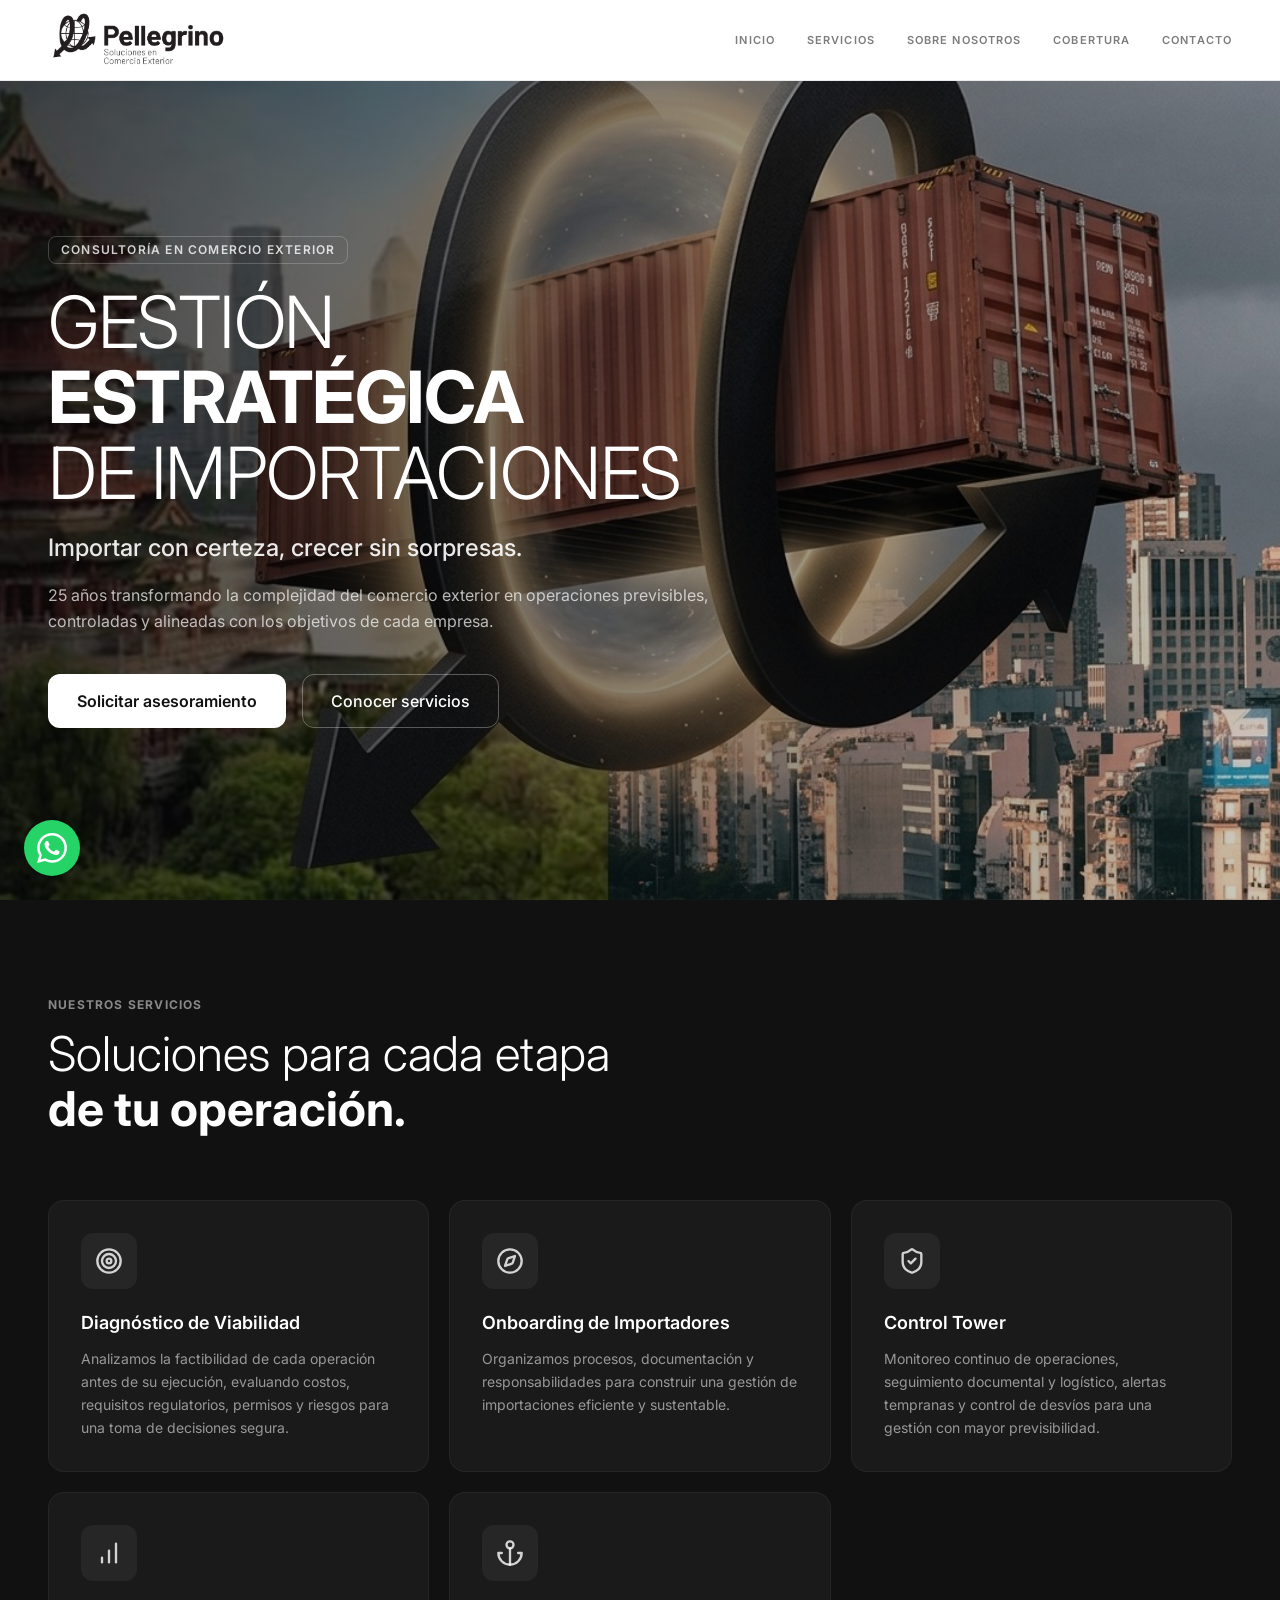
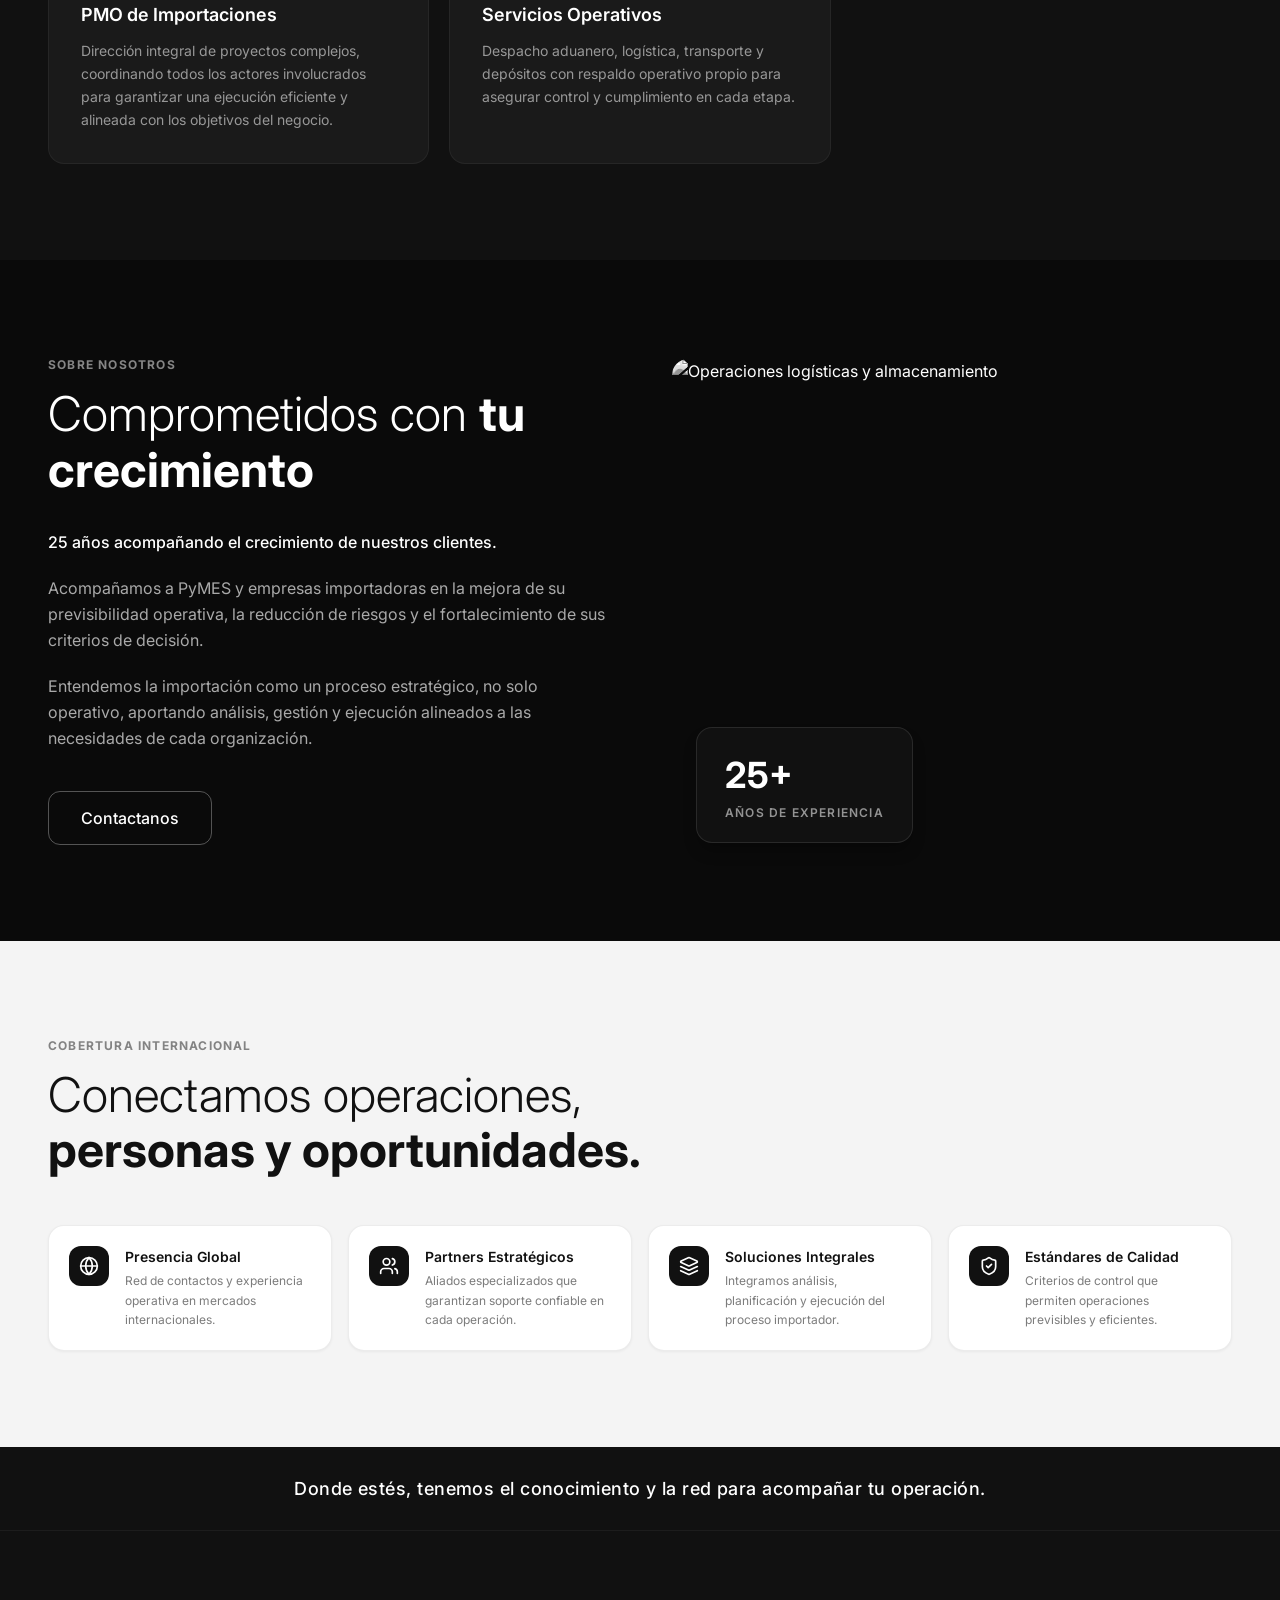
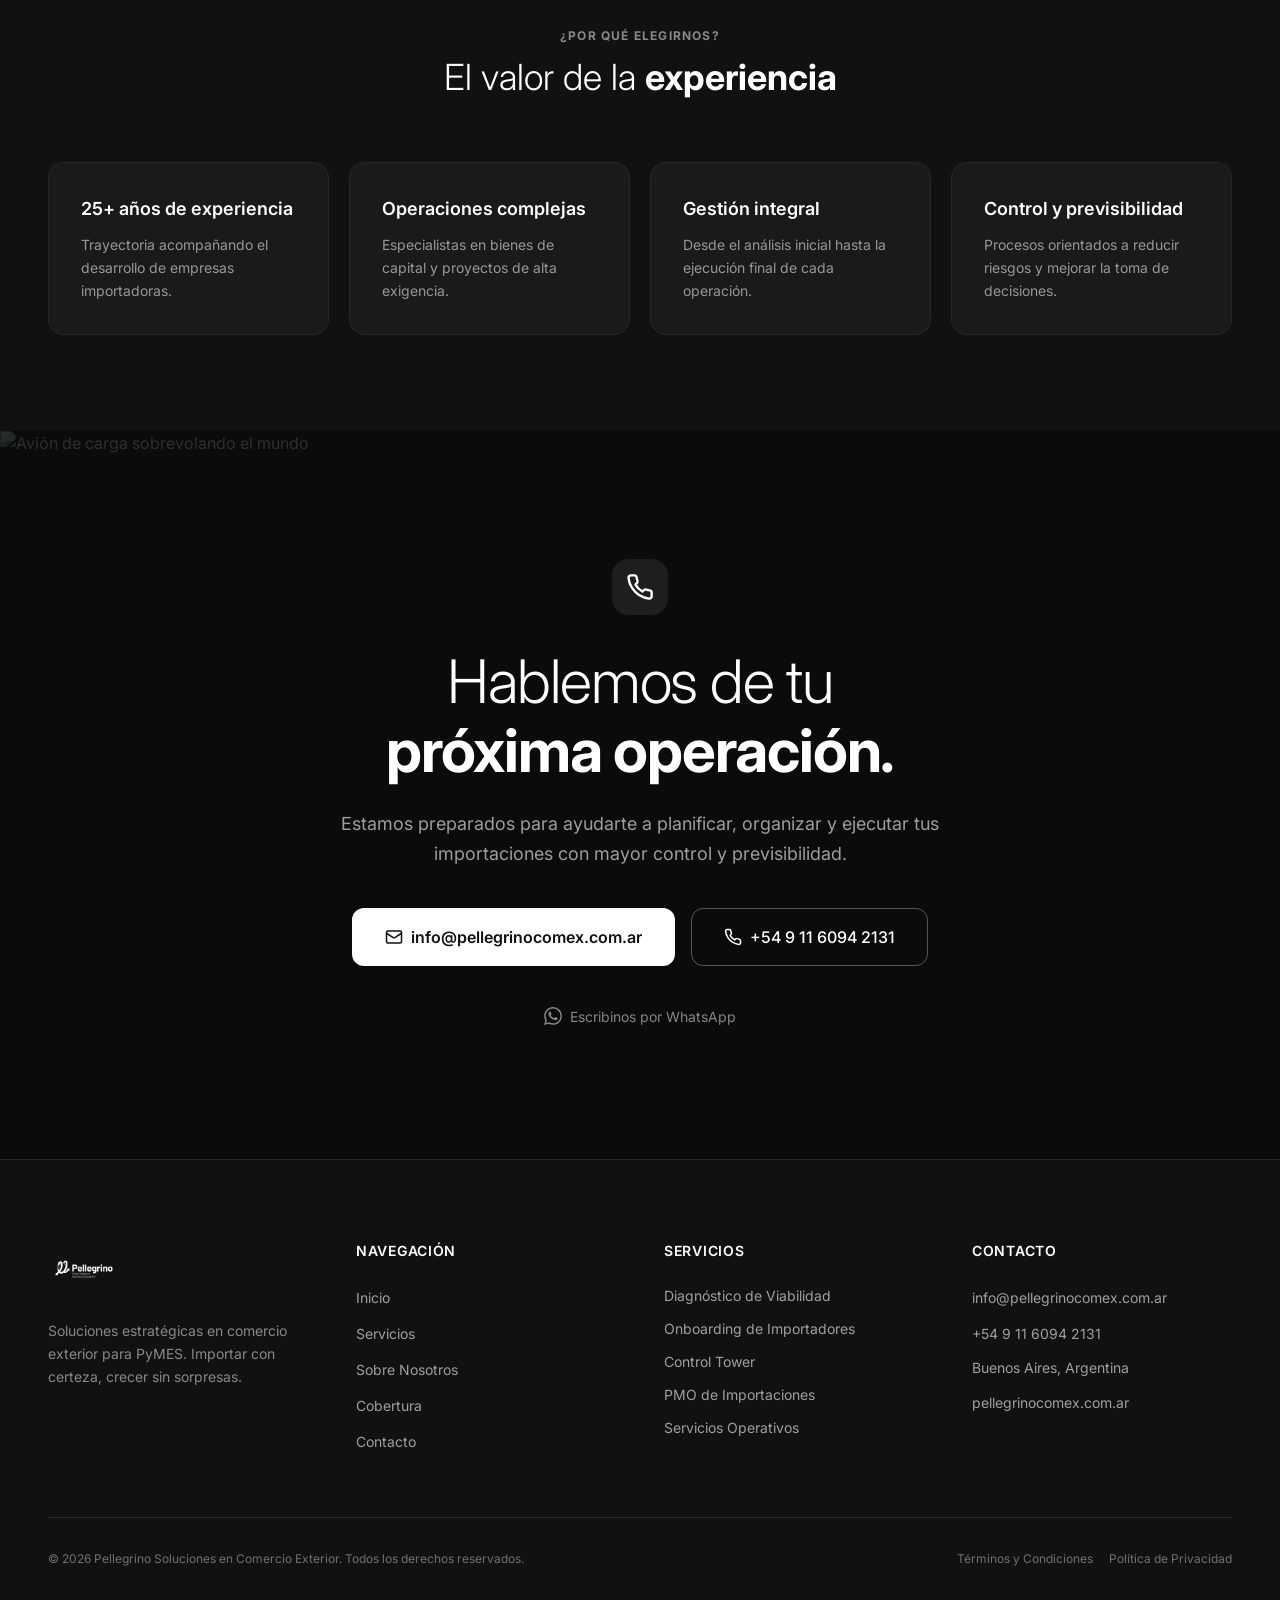
==== pellegrino-html/index.html @ 89aa3099 "Add files via upload" ====
<!DOCTYPE html>
<html lang="es">
  <head>
    <meta charset="UTF-8" />
    <meta name="viewport" content="width=device-width, initial-scale=1.0" />
    <title>Pellegrino — Soluciones en Comercio Exterior</title>
    <meta name="description" content="25 años acompañando a PyMES en la gestión estratégica de importaciones. Importar con certeza, crecer sin sorpresas." />
    <meta name="robots" content="index, follow" />
    <meta property="og:title" content="Pellegrino — Soluciones en Comercio Exterior" />
    <meta property="og:description" content="25 años acompañando a PyMES en la gestión estratégica de importaciones." />
    <meta property="og:type" content="website" />
    <meta property="og:image" content="assets/opengraph.jpg" />
    <meta name="twitter:card" content="summary_large_image" />
    <meta name="twitter:title" content="Pellegrino — Soluciones en Comercio Exterior" />
    <meta name="twitter:description" content="25 años acompañando a PyMES en la gestión estratégica de importaciones." />
    <meta name="twitter:image" content="assets/opengraph.jpg" />
    <link rel="icon" type="image/svg+xml" href="assets/favicon.svg" />
    <link rel="preconnect" href="https://fonts.googleapis.com" />
    <link rel="preconnect" href="https://fonts.gstatic.com" crossorigin />
    <link href="https://fonts.googleapis.com/css2?family=Inter:wght@300;400;500;600;700;800&display=swap" rel="stylesheet" />
    <link rel="stylesheet" href="style.css" />
    <noscript>
      <style>
        .fade-in {
          opacity: 1 !important;
          transform: none !important;
        }
      </style>
    </noscript>
  </head>
  <body>
    <!-- ===================== NAVBAR ===================== -->
    <header class="navbar" id="navbar">
      <div class="container navbar__inner">
        <a href="#hero" class="navbar__logo" aria-label="Pellegrino — Inicio">
          <img src="assets/logo-color.png" alt="Pellegrino — Soluciones en Comercio Exterior" class="logo logo--color" />
        </a>

        <nav class="navbar__nav">
          <a href="#hero" class="navbar__link">Inicio</a>
          <a href="#servicios" class="navbar__link">Servicios</a>
          <a href="#nosotros" class="navbar__link">Sobre Nosotros</a>
          <a href="#cobertura" class="navbar__link">Cobertura</a>
          <a href="#contacto" class="navbar__link">Contacto</a>
        </nav>

        <button class="navbar__burger" id="burger" aria-label="Abrir menú" aria-expanded="false" aria-controls="mobileMenu">
          <svg class="icon-menu" width="22" height="22" viewBox="0 0 24 24" fill="none" stroke="currentColor" stroke-width="2" stroke-linecap="round" stroke-linejoin="round"><line x1="4" x2="20" y1="12" y2="12"/><line x1="4" x2="20" y1="6" y2="6"/><line x1="4" x2="20" y1="18" y2="18"/></svg>
          <svg class="icon-close" width="22" height="22" viewBox="0 0 24 24" fill="none" stroke="currentColor" stroke-width="2" stroke-linecap="round" stroke-linejoin="round"><path d="M18 6 6 18"/><path d="m6 6 12 12"/></svg>
        </button>
      </div>

      <div class="navbar__mobile" id="mobileMenu">
        <nav class="navbar__mobile-nav">
          <a href="#hero" class="navbar__mobile-link">Inicio</a>
          <a href="#servicios" class="navbar__mobile-link">Servicios</a>
          <a href="#nosotros" class="navbar__mobile-link">Sobre Nosotros</a>
          <a href="#cobertura" class="navbar__mobile-link">Cobertura</a>
          <a href="#contacto" class="navbar__mobile-link">Contacto</a>
        </nav>
      </div>
    </header>

    <!-- ===================== HERO ===================== -->
    <section id="hero" class="hero">
      <div class="hero__bg">
        <img src="assets/hero-bg.jpeg" alt="Comercio exterior — contenedores entre China y Argentina" class="hero__img" loading="eager" />
        <div class="hero__overlay-grad"></div>
        <div class="hero__overlay-dark"></div>
      </div>

      <div class="container hero__content">
        <div class="hero__inner">
          <div class="fade-in badge" data-delay="100">CONSULTORÍA EN COMERCIO EXTERIOR</div>

          <h1 class="fade-in hero__title" data-delay="200">
            GESTIÓN <span class="bold">ESTRATÉGICA</span><br />
            DE IMPORTACIONES
          </h1>

          <p class="fade-in hero__subtitle" data-delay="300">Importar con certeza, crecer sin sorpresas.</p>

          <p class="fade-in hero__desc" data-delay="400">
            25 años transformando la complejidad del comercio exterior en operaciones previsibles, controladas y alineadas con los objetivos de cada empresa.
          </p>

          <div class="fade-in hero__actions" data-delay="500">
            <a href="#contacto" class="btn btn--white">Solicitar asesoramiento</a>
            <a href="#servicios" class="btn btn--outline-light">Conocer servicios</a>
          </div>
        </div>
      </div>
    </section>

    <!-- ===================== SERVICIOS ===================== -->
    <section id="servicios" class="section section--dark">
      <div class="container">
        <div class="section__head">
          <div class="fade-in">
            <p class="eyebrow">Nuestros servicios</p>
            <h3 class="section__title">
              Soluciones para cada etapa <br />
              <span class="bold">de tu operación.</span>
            </h3>
          </div>
        </div>

        <div class="grid grid--services">
          <div class="fade-in card card--service" data-delay="0">
            <div class="card__icon">
              <svg width="28" height="28" viewBox="0 0 24 24" fill="none" stroke="currentColor" stroke-width="2" stroke-linecap="round" stroke-linejoin="round"><circle cx="12" cy="12" r="10"/><circle cx="12" cy="12" r="6"/><circle cx="12" cy="12" r="2"/></svg>
            </div>
            <h4 class="card__title">Diagnóstico de Viabilidad</h4>
            <p class="card__desc">Analizamos la factibilidad de cada operación antes de su ejecución, evaluando costos, requisitos regulatorios, permisos y riesgos para una toma de decisiones segura.</p>
          </div>

          <div class="fade-in card card--service" data-delay="80">
            <div class="card__icon">
              <svg width="28" height="28" viewBox="0 0 24 24" fill="none" stroke="currentColor" stroke-width="2" stroke-linecap="round" stroke-linejoin="round"><path d="m16.24 7.76-1.804 5.411a2 2 0 0 1-1.265 1.265L7.76 16.24l1.804-5.411a2 2 0 0 1 1.265-1.265z"/><circle cx="12" cy="12" r="10"/></svg>
            </div>
            <h4 class="card__title">Onboarding de Importadores</h4>
            <p class="card__desc">Organizamos procesos, documentación y responsabilidades para construir una gestión de importaciones eficiente y sustentable.</p>
          </div>

          <div class="fade-in card card--service" data-delay="160">
            <div class="card__icon">
              <svg width="28" height="28" viewBox="0 0 24 24" fill="none" stroke="currentColor" stroke-width="2" stroke-linecap="round" stroke-linejoin="round"><path d="M20 13c0 5-3.5 7.5-7.66 8.95a1 1 0 0 1-.67-.01C7.5 20.5 4 18 4 13V6a1 1 0 0 1 1-1c2 0 4.5-1.2 6.24-2.72a1.17 1.17 0 0 1 1.52 0C14.51 3.81 17 5 19 5a1 1 0 0 1 1 1z"/><path d="m9 12 2 2 4-4"/></svg>
            </div>
            <h4 class="card__title">Control Tower</h4>
            <p class="card__desc">Monitoreo continuo de operaciones, seguimiento documental y logístico, alertas tempranas y control de desvíos para una gestión con mayor previsibilidad.</p>
          </div>

          <div class="fade-in card card--service" data-delay="240">
            <div class="card__icon">
              <svg width="28" height="28" viewBox="0 0 24 24" fill="none" stroke="currentColor" stroke-width="2" stroke-linecap="round" stroke-linejoin="round"><line x1="12" x2="12" y1="20" y2="10"/><line x1="18" x2="18" y1="20" y2="4"/><line x1="6" x2="6" y1="20" y2="16"/></svg>
            </div>
            <h4 class="card__title">PMO de Importaciones</h4>
            <p class="card__desc">Dirección integral de proyectos complejos, coordinando todos los actores involucrados para garantizar una ejecución eficiente y alineada con los objetivos del negocio.</p>
          </div>

          <div class="fade-in card card--service" data-delay="320">
            <div class="card__icon">
              <svg width="28" height="28" viewBox="0 0 24 24" fill="none" stroke="currentColor" stroke-width="2" stroke-linecap="round" stroke-linejoin="round"><circle cx="12" cy="5" r="3"/><line x1="12" x2="12" y1="22" y2="8"/><path d="M5 12H2a10 10 0 0 0 20 0h-3"/></svg>
            </div>
            <h4 class="card__title">Servicios Operativos</h4>
            <p class="card__desc">Despacho aduanero, logística, transporte y depósitos con respaldo operativo propio para asegurar control y cumplimiento en cada etapa.</p>
          </div>
        </div>
      </div>
    </section>

    <!-- ===================== SOBRE NOSOTROS ===================== -->
    <section id="nosotros" class="section section--darker">
      <div class="container">
        <div class="about">
          <div class="about__text">
            <div class="fade-in">
              <p class="eyebrow">SOBRE NOSOTROS</p>
              <h3 class="section__title">Comprometidos con <span class="bold">tu crecimiento</span></h3>

              <div class="about__paras">
                <p><strong>25 años acompañando el crecimiento de nuestros clientes.</strong></p>
                <p>Acompañamos a PyMES y empresas importadoras en la mejora de su previsibilidad operativa, la reducción de riesgos y el fortalecimiento de sus criterios de decisión.</p>
                <p>Entendemos la importación como un proceso estratégico, no solo operativo, aportando análisis, gestión y ejecución alineados a las necesidades de cada organización.</p>
              </div>

              <a href="#contacto" class="btn btn--outline-light-hover">Contactanos</a>
            </div>
          </div>

          <div class="about__media">
            <div class="fade-in" data-direction="left">
              <div class="about__image-wrap">
                <div class="about__image">
                  <img src="https://images.unsplash.com/photo-1586528116311-ad8dd3c8310d?w=900&q=85&auto=format&fit=crop" alt="Operaciones logísticas y almacenamiento" />
                  <div class="about__image-grad"></div>
                </div>
                <div class="about__badge">
                  <div class="about__badge-num">25+</div>
                  <div class="about__badge-label">Años de experiencia</div>
                </div>
              </div>
            </div>
          </div>
        </div>
      </div>
    </section>

    <!-- ===================== COBERTURA ===================== -->
    <section id="cobertura" class="cobertura">
      <div class="container cobertura__inner">
        <div class="cobertura__head">
          <div class="fade-in">
            <p class="eyebrow eyebrow--dark">COBERTURA INTERNACIONAL</p>
            <h3 class="cobertura__title">
              Conectamos operaciones, <br />
              <span class="bold">personas y oportunidades.</span>
            </h3>
          </div>
        </div>

        <div class="grid grid--coverage">
          <div class="fade-in cov-tile" data-delay="0">
            <div class="cov-tile__icon">
              <svg width="20" height="20" viewBox="0 0 24 24" fill="none" stroke="currentColor" stroke-width="2" stroke-linecap="round" stroke-linejoin="round"><circle cx="12" cy="12" r="10"/><path d="M12 2a14.5 14.5 0 0 0 0 20 14.5 14.5 0 0 0 0-20"/><path d="M2 12h20"/></svg>
            </div>
            <div>
              <div class="cov-tile__title">Presencia Global</div>
              <div class="cov-tile__desc">Red de contactos y experiencia operativa en mercados internacionales.</div>
            </div>
          </div>

          <div class="fade-in cov-tile" data-delay="80">
            <div class="cov-tile__icon">
              <svg width="20" height="20" viewBox="0 0 24 24" fill="none" stroke="currentColor" stroke-width="2" stroke-linecap="round" stroke-linejoin="round"><path d="M16 21v-2a4 4 0 0 0-4-4H6a4 4 0 0 0-4 4v2"/><circle cx="9" cy="7" r="4"/><path d="M22 21v-2a4 4 0 0 0-3-3.87"/><path d="M16 3.13a4 4 0 0 1 0 7.75"/></svg>
            </div>
            <div>
              <div class="cov-tile__title">Partners Estratégicos</div>
              <div class="cov-tile__desc">Aliados especializados que garantizan soporte confiable en cada operación.</div>
            </div>
          </div>

          <div class="fade-in cov-tile" data-delay="160">
            <div class="cov-tile__icon">
              <svg width="20" height="20" viewBox="0 0 24 24" fill="none" stroke="currentColor" stroke-width="2" stroke-linecap="round" stroke-linejoin="round"><path d="m12.83 2.18a2 2 0 0 0-1.66 0L2.6 6.08a1 1 0 0 0 0 1.83l8.58 3.91a2 2 0 0 0 1.66 0l8.58-3.9a1 1 0 0 0 0-1.83Z"/><path d="m22 17.65-9.17 4.16a2 2 0 0 1-1.66 0L2 17.65"/><path d="m22 12.65-9.17 4.16a2 2 0 0 1-1.66 0L2 12.65"/></svg>
            </div>
            <div>
              <div class="cov-tile__title">Soluciones Integrales</div>
              <div class="cov-tile__desc">Integramos análisis, planificación y ejecución del proceso importador.</div>
            </div>
          </div>

          <div class="fade-in cov-tile" data-delay="240">
            <div class="cov-tile__icon">
              <svg width="20" height="20" viewBox="0 0 24 24" fill="none" stroke="currentColor" stroke-width="2" stroke-linecap="round" stroke-linejoin="round"><path d="M20 13c0 5-3.5 7.5-7.66 8.95a1 1 0 0 1-.67-.01C7.5 20.5 4 18 4 13V6a1 1 0 0 1 1-1c2 0 4.5-1.2 6.24-2.72a1.17 1.17 0 0 1 1.52 0C14.51 3.81 17 5 19 5a1 1 0 0 1 1 1z"/><path d="m9 12 2 2 4-4"/></svg>
            </div>
            <div>
              <div class="cov-tile__title">Estándares de Calidad</div>
              <div class="cov-tile__desc">Criterios de control que permiten operaciones previsibles y eficientes.</div>
            </div>
          </div>
        </div>
      </div>

      <div class="cobertura__banner">
        <div class="container">
          <p class="fade-in cobertura__banner-text">
            Donde estés, tenemos el conocimiento y la red para acompañar tu operación.
          </p>
        </div>
      </div>
    </section>

    <!-- ===================== DIFERENCIAL ===================== -->
    <section class="section section--dark section--bordered">
      <div class="container">
        <div class="section__head section__head--center section__head--narrow">
          <div class="fade-in">
            <p class="eyebrow">¿POR QUÉ ELEGIRNOS?</p>
            <h3 class="section__title section__title--sm">El valor de la <span class="bold">experiencia</span></h3>
          </div>
        </div>

        <div class="grid grid--stats">
          <div class="fade-in card card--stat" data-delay="0">
            <h4 class="card__title">25+ años de experiencia</h4>
            <p class="card__desc">Trayectoria acompañando el desarrollo de empresas importadoras.</p>
          </div>
          <div class="fade-in card card--stat" data-delay="80">
            <h4 class="card__title">Operaciones complejas</h4>
            <p class="card__desc">Especialistas en bienes de capital y proyectos de alta exigencia.</p>
          </div>
          <div class="fade-in card card--stat" data-delay="160">
            <h4 class="card__title">Gestión integral</h4>
            <p class="card__desc">Desde el análisis inicial hasta la ejecución final de cada operación.</p>
          </div>
          <div class="fade-in card card--stat" data-delay="240">
            <h4 class="card__title">Control y previsibilidad</h4>
            <p class="card__desc">Procesos orientados a reducir riesgos y mejorar la toma de decisiones.</p>
          </div>
        </div>
      </div>
    </section>

    <!-- ===================== CONTACTO ===================== -->
    <section id="contacto" class="contacto">
      <div class="contacto__bg">
        <img src="https://images.unsplash.com/photo-1436491865332-7a61a109cc05?w=1920&q=85&auto=format&fit=crop" alt="Avión de carga sobrevolando el mundo" />
        <div class="contacto__overlay"></div>
      </div>

      <div class="container contacto__content">
        <div class="fade-in contacto__inner">
          <div class="contacto__icon">
            <svg width="28" height="28" viewBox="0 0 24 24" fill="none" stroke="currentColor" stroke-width="2" stroke-linecap="round" stroke-linejoin="round"><path d="M22 16.92v3a2 2 0 0 1-2.18 2 19.79 19.79 0 0 1-8.63-3.07 19.5 19.5 0 0 1-6-6 19.79 19.79 0 0 1-3.07-8.67A2 2 0 0 1 4.11 2h3a2 2 0 0 1 2 1.72 12.84 12.84 0 0 0 .7 2.81 2 2 0 0 1-.45 2.11L8.09 9.91a16 16 0 0 0 6 6l1.27-1.27a2 2 0 0 1 2.11-.45 12.84 12.84 0 0 0 2.81.7A2 2 0 0 1 22 16.92z" /></svg>
          </div>

          <h2 class="contacto__title">
            Hablemos de tu <br class="hide-mobile" />
            <span class="bold">próxima operación.</span>
          </h2>

          <p class="contacto__desc">
            Estamos preparados para ayudarte a planificar, organizar y ejecutar tus importaciones con mayor control y previsibilidad.
          </p>

          <div class="contacto__actions">
            <a href="mailto:info@pellegrinocomex.com.ar" class="btn btn--white btn--lg">
              <svg width="18" height="18" viewBox="0 0 24 24" fill="none" stroke="currentColor" stroke-width="2" stroke-linecap="round" stroke-linejoin="round"><rect width="20" height="16" x="2" y="4" rx="2"/><path d="m22 7-8.97 5.7a1.94 1.94 0 0 1-2.06 0L2 7"/></svg>
              info@pellegrinocomex.com.ar
            </a>
            <a href="tel:+5491160942131" class="btn btn--outline-light btn--lg">
              <svg width="18" height="18" viewBox="0 0 24 24" fill="none" stroke="currentColor" stroke-width="2" stroke-linecap="round" stroke-linejoin="round"><path d="M22 16.92v3a2 2 0 0 1-2.18 2 19.79 19.79 0 0 1-8.63-3.07 19.5 19.5 0 0 1-6-6 19.79 19.79 0 0 1-3.07-8.67A2 2 0 0 1 4.11 2h3a2 2 0 0 1 2 1.72 12.84 12.84 0 0 0 .7 2.81 2 2 0 0 1-.45 2.11L8.09 9.91a16 16 0 0 0 6 6l1.27-1.27a2 2 0 0 1 2.11-.45 12.84 12.84 0 0 0 2.81.7A2 2 0 0 1 22 16.92z" /></svg>
              +54 9 11 6094 2131
            </a>
          </div>

          <a href="https://wa.me/5491160942131?text=%C2%A1Hola!%20Quisiera%20contactarme%20con%20un%20asesor." target="_blank" rel="noopener noreferrer" class="contacto__wa">
            <svg width="18" height="18" viewBox="0 0 24 24" fill="currentColor"><path d="M17.472 14.382c-.297-.149-1.758-.867-2.03-.967-.273-.099-.471-.148-.67.15-.197.297-.767.966-.94 1.164-.173.199-.347.223-.644.075-.297-.15-1.255-.463-2.39-1.475-.883-.788-1.48-1.761-1.653-2.059-.173-.297-.018-.458.13-.606.134-.133.298-.347.446-.52.149-.174.198-.298.298-.497.099-.198.05-.371-.025-.52-.075-.149-.669-1.612-.916-2.207-.242-.579-.487-.5-.669-.51-.173-.008-.371-.01-.57-.01-.198 0-.52.074-.792.372-.272.297-1.04 1.016-1.04 2.479 0 1.462 1.065 2.875 1.213 3.074.149.198 2.096 3.2 5.077 4.487.709.306 1.262.489 1.694.625.712.227 1.36.195 1.871.118.571-.085 1.758-.719 2.006-1.413.248-.694.248-1.289.173-1.413-.074-.124-.272-.198-.57-.347m-5.421 7.403h-.004a9.87 9.87 0 0 1-5.031-1.378l-.361-.214-3.741.982.998-3.648-.235-.374a9.86 9.86 0 0 1-1.51-5.26c.001-5.45 4.436-9.884 9.888-9.884 2.64 0 5.122 1.03 6.988 2.898a9.825 9.825 0 0 1 2.893 6.994c-.003 5.45-4.437 9.884-9.885 9.884m8.413-18.297A11.815 11.815 0 0 0 12.05 0C5.495 0 .16 5.335.157 11.892c0 2.096.547 4.142 1.588 5.945L.057 24l6.305-1.654a11.882 11.882 0 0 0 5.683 1.448h.005c6.554 0 11.89-5.335 11.893-11.893a11.821 11.821 0 0 0-3.48-8.413z"/></svg>
            Escribinos por WhatsApp
          </a>
        </div>
      </div>
    </section>

    <!-- ===================== FOOTER ===================== -->
    <footer class="footer">
      <div class="container">
        <div class="footer__grid">
          <div class="footer__brand">
            <div class="footer__logo">
              <img src="assets/logo-transparent.png" alt="Pellegrino — Soluciones en Comercio Exterior" class="logo logo--transparent" />
            </div>
            <p class="footer__tagline">
              Soluciones estratégicas en comercio exterior para PyMES. Importar con certeza, crecer sin sorpresas.
            </p>
          </div>

          <div class="footer__col">
            <h4 class="footer__heading">Navegación</h4>
            <ul class="footer__list">
              <li><a href="#hero" class="footer__link">Inicio</a></li>
              <li><a href="#servicios" class="footer__link">Servicios</a></li>
              <li><a href="#nosotros" class="footer__link">Sobre Nosotros</a></li>
              <li><a href="#cobertura" class="footer__link">Cobertura</a></li>
              <li><a href="#contacto" class="footer__link">Contacto</a></li>
            </ul>
          </div>

          <div class="footer__col">
            <h4 class="footer__heading">Servicios</h4>
            <ul class="footer__list">
              <li class="footer__item">Diagnóstico de Viabilidad</li>
              <li class="footer__item">Onboarding de Importadores</li>
              <li class="footer__item">Control Tower</li>
              <li class="footer__item">PMO de Importaciones</li>
              <li class="footer__item">Servicios Operativos</li>
            </ul>
          </div>

          <div class="footer__col">
            <h4 class="footer__heading">Contacto</h4>
            <ul class="footer__list">
              <li><a href="mailto:info@pellegrinocomex.com.ar" class="footer__link">info@pellegrinocomex.com.ar</a></li>
              <li><a href="tel:+5491160942131" class="footer__link">+54 9 11 6094 2131</a></li>
              <li class="footer__item">Buenos Aires, Argentina</li>
              <li><a href="https://wa.me/5491160942131?text=%C2%A1Hola!%20Quisiera%20contactarme%20con%20un%20asesor." target="_blank" rel="noopener noreferrer" class="footer__link">pellegrinocomex.com.ar</a></li>
            </ul>
          </div>
        </div>

        <div class="footer__bottom">
          <p class="footer__copy">© <span id="year"></span> Pellegrino Soluciones en Comercio Exterior. Todos los derechos reservados.</p>
          <div class="footer__legal">
            <a href="#" class="footer__legal-link">Términos y Condiciones</a>
            <a href="#" class="footer__legal-link">Política de Privacidad</a>
          </div>
        </div>
      </div>
    </footer>

    <!-- ===================== WHATSAPP FLOATING ===================== -->
    <a href="https://wa.me/5491160942131?text=%C2%A1Hola!%20Quisiera%20contactarme%20con%20un%20asesor." target="_blank" rel="noopener noreferrer" class="whatsapp-fab" aria-label="Escribinos por WhatsApp">
      <svg width="30" height="30" viewBox="0 0 24 24" fill="currentColor"><path d="M17.472 14.382c-.297-.149-1.758-.867-2.03-.967-.273-.099-.471-.148-.67.15-.197.297-.767.966-.94 1.164-.173.199-.347.223-.644.075-.297-.15-1.255-.463-2.39-1.475-.883-.788-1.48-1.761-1.653-2.059-.173-.297-.018-.458.13-.606.134-.133.298-.347.446-.52.149-.174.198-.298.298-.497.099-.198.05-.371-.025-.52-.075-.149-.669-1.612-.916-2.207-.242-.579-.487-.5-.669-.51-.173-.008-.371-.01-.57-.01-.198 0-.52.074-.792.372-.272.297-1.04 1.016-1.04 2.479 0 1.462 1.065 2.875 1.213 3.074.149.198 2.096 3.2 5.077 4.487.709.306 1.262.489 1.694.625.712.227 1.36.195 1.871.118.571-.085 1.758-.719 2.006-1.413.248-.694.248-1.289.173-1.413-.074-.124-.272-.198-.57-.347m-5.421 7.403h-.004a9.87 9.87 0 0 1-5.031-1.378l-.361-.214-3.741.982.998-3.648-.235-.374a9.86 9.86 0 0 1-1.51-5.26c.001-5.45 4.436-9.884 9.888-9.884 2.64 0 5.122 1.03 6.988 2.898a9.825 9.825 0 0 1 2.893 6.994c-.003 5.45-4.437 9.884-9.885 9.884m8.413-18.297A11.815 11.815 0 0 0 12.05 0C5.495 0 .16 5.335.157 11.892c0 2.096.547 4.142 1.588 5.945L.057 24l6.305-1.654a11.882 11.882 0 0 0 5.683 1.448h.005c6.554 0 11.89-5.335 11.893-11.893a11.821 11.821 0 0 0-3.48-8.413z"/></svg>
    </a>

    <script src="script.js"></script>
  </body>
</html>
---- pellegrino-html/style.css ----
/* ===================== RESET & BASE ===================== */
*,
*::before,
*::after {
  box-sizing: border-box;
  margin: 0;
  padding: 0;
}

html {
  scroll-behavior: smooth;
  -webkit-text-size-adjust: 100%;
}

body {
  font-family: "Inter", system-ui, -apple-system, sans-serif;
  background-color: #111111;
  color: #ffffff;
  line-height: 1.5;
  -webkit-font-smoothing: antialiased;
  -moz-osx-font-smoothing: grayscale;
  overflow-x: hidden;
}

img {
  display: block;
  max-width: 100%;
}

a {
  text-decoration: none;
  color: inherit;
}

ul {
  list-style: none;
}

.bold {
  font-weight: 700;
}

.hide-mobile {
  display: none;
}

/* ===================== LAYOUT ===================== */
.container {
  width: 100%;
  max-width: 1280px;
  margin: 0 auto;
  padding-left: 1.5rem;
  padding-right: 1.5rem;
}

@media (min-width: 768px) {
  .container {
    padding-left: 3rem;
    padding-right: 3rem;
  }
  .hide-mobile {
    display: block;
  }
}

.section {
  padding-top: 6rem;
  padding-bottom: 6rem;
}

.section--dark {
  background-color: #111111;
}

.section--darker {
  background-color: #0a0a0a;
}

.section--bordered {
  border-top: 1px solid rgba(255, 255, 255, 0.05);
}

/* ===================== SHARED HEADINGS ===================== */
.eyebrow {
  font-size: 0.75rem;
  font-weight: 700;
  color: rgba(255, 255, 255, 0.5);
  letter-spacing: 0.1em;
  text-transform: uppercase;
  margin-bottom: 0.75rem;
}

.eyebrow--dark {
  color: rgba(17, 17, 17, 0.5);
}

.section__head {
  display: flex;
  flex-direction: column;
  justify-content: space-between;
  align-items: flex-start;
  margin-bottom: 4rem;
}

.section__head--center {
  text-align: center;
  align-items: center;
}

.section__head--center > div {
  max-width: 48rem;
  margin: 0 auto;
}

.section__title {
  font-size: 1.875rem;
  font-weight: 300;
  color: #ffffff;
  line-height: 1.15;
}

.section__title--dark {
  color: #111111;
}

.section__title--sm {
  font-size: 1.875rem;
}

@media (min-width: 768px) {
  .section__head {
    flex-direction: row;
    align-items: flex-end;
  }
  .section__title {
    font-size: 3rem;
  }
  .section__title--sm {
    font-size: 2.25rem;
  }
}

/* ===================== BUTTONS ===================== */
.btn {
  display: inline-flex;
  align-items: center;
  justify-content: center;
  gap: 0.5rem;
  padding: 0.875rem 1.75rem;
  border-radius: 0.75rem;
  font-size: 0.875rem;
  font-weight: 600;
  cursor: pointer;
  transition: background-color 0.2s ease, color 0.2s ease, border-color 0.2s ease;
  text-align: center;
  border: 1px solid transparent;
}

@media (min-width: 640px) {
  .btn {
    font-size: 1rem;
  }
}

.btn--lg {
  padding: 1rem 2rem;
  font-size: 1rem;
}

.btn--white {
  background-color: #ffffff;
  color: #111111;
}

.btn--white:hover {
  background-color: #f3f4f6;
}

.btn--outline-light {
  border: 1px solid rgba(255, 255, 255, 0.3);
  color: #ffffff;
  font-weight: 500;
}

.btn--outline-light:hover {
  background-color: rgba(255, 255, 255, 0.1);
}

.btn--outline-light-hover {
  display: inline-block;
  padding: 0.875rem 2rem;
  border: 1px solid rgba(255, 255, 255, 0.3);
  color: #ffffff;
  font-weight: 500;
  border-radius: 0.75rem;
  transition: background-color 0.2s ease, color 0.2s ease;
}

.btn--outline-light-hover:hover {
  background-color: #ffffff;
  color: #000000;
}

/* ===================== NAVBAR ===================== */
.navbar {
  position: fixed;
  top: 0;
  left: 0;
  right: 0;
  z-index: 50;
  background-color: #ffffff;
  border-bottom: 1px solid rgba(0, 0, 0, 0.08);
  transition: box-shadow 0.3s ease, border-color 0.3s ease;
}

.navbar.is-scrolled {
  border-bottom-color: rgba(0, 0, 0, 0.1);
  box-shadow: 0 1px 2px 0 rgba(0, 0, 0, 0.05);
}

.navbar__inner {
  display: flex;
  align-items: center;
  justify-content: space-between;
  padding-top: 0.5rem;
  padding-bottom: 0.5rem;
}

.navbar__logo {
  display: flex;
  align-items: center;
  z-index: 50;
  flex-shrink: 0;
}

.logo--color {
  height: 4rem;
  width: auto;
  object-fit: contain;
}

.navbar__nav {
  display: none;
  align-items: center;
  gap: 1.5rem;
}

.navbar__link {
  font-size: 11px;
  font-weight: 600;
  color: rgba(17, 17, 17, 0.55);
  letter-spacing: 0.1em;
  text-transform: uppercase;
  transition: color 0.2s ease;
}

.navbar__link:hover {
  color: #111111;
}

.navbar__burger {
  display: inline-flex;
  align-items: center;
  justify-content: center;
  color: #111111;
  background: none;
  border: none;
  z-index: 50;
  padding: 0.5rem;
  border-radius: 0.5rem;
  cursor: pointer;
  transition: background-color 0.2s ease;
}

.navbar__burger:hover {
  background-color: rgba(0, 0, 0, 0.05);
}

.navbar__burger .icon-close {
  display: none;
}

.navbar.is-menu-open .navbar__burger .icon-menu {
  display: none;
}

.navbar.is-menu-open .navbar__burger .icon-close {
  display: block;
}

.navbar__mobile {
  overflow: hidden;
  max-height: 0;
  opacity: 0;
  background-color: #ffffff;
  border-top: 1px solid rgba(0, 0, 0, 0.08);
  transition: max-height 0.3s ease-in-out, opacity 0.3s ease-in-out;
}

.navbar.is-menu-open .navbar__mobile {
  max-height: 20rem;
  opacity: 1;
}

.navbar__mobile-nav {
  display: flex;
  flex-direction: column;
  padding: 0.75rem 1.5rem;
}

.navbar__mobile-link {
  padding: 0.75rem 0;
  font-size: 0.875rem;
  font-weight: 500;
  color: rgba(17, 17, 17, 0.7);
  letter-spacing: 0.025em;
  border-bottom: 1px solid rgba(0, 0, 0, 0.05);
  transition: color 0.2s ease;
}

.navbar__mobile-link:last-child {
  border-bottom: 0;
}

.navbar__mobile-link:hover {
  color: #111111;
}

@media (min-width: 768px) {
  .navbar__nav {
    display: flex;
  }
  .navbar__burger,
  .navbar__mobile {
    display: none;
  }
}

@media (min-width: 1024px) {
  .navbar__nav {
    gap: 2rem;
  }
}

/* ===================== HERO ===================== */
.hero {
  position: relative;
  min-height: 100dvh;
  display: flex;
  align-items: center;
  justify-content: center;
}

.hero__bg {
  position: absolute;
  inset: 0;
  z-index: 0;
}

.hero__img {
  position: absolute;
  inset: 0;
  width: 100%;
  height: 100%;
  object-fit: cover;
  object-position: center;
}

.hero__overlay-grad {
  position: absolute;
  inset: 0;
  background: linear-gradient(
    to right,
    rgba(10, 10, 10, 0.75),
    rgba(10, 10, 10, 0.4) 50%,
    rgba(10, 10, 10, 0.1)
  );
}

.hero__overlay-dark {
  position: absolute;
  inset: 0;
  background-color: rgba(0, 0, 0, 0.1);
}

.hero__content {
  position: relative;
  z-index: 10;
  display: flex;
  flex-direction: column;
  align-items: flex-start;
  padding-top: 9rem;
  padding-bottom: 5rem;
}

.hero__inner {
  max-width: 48rem;
  width: 100%;
}

.badge {
  display: inline-block;
  padding: 0.25rem 0.75rem;
  border: 1px solid rgba(255, 255, 255, 0.2);
  color: rgba(255, 255, 255, 0.8);
  font-size: 10px;
  font-weight: 600;
  letter-spacing: 0.1em;
  margin-bottom: 1.25rem;
  border-radius: 0.5rem;
}

.hero__title {
  font-size: 1.875rem;
  font-weight: 300;
  color: #ffffff;
  line-height: 1.05;
  margin-bottom: 1.25rem;
  letter-spacing: -0.02em;
}

.hero__subtitle {
  font-size: 1rem;
  color: rgba(255, 255, 255, 0.9);
  font-weight: 500;
  margin-bottom: 1rem;
}

.hero__desc {
  font-size: 0.875rem;
  color: rgba(255, 255, 255, 0.7);
  max-width: 42rem;
  margin-bottom: 2.5rem;
  line-height: 1.625;
}

.hero__actions {
  display: flex;
  flex-direction: column;
  gap: 0.75rem;
}

@media (min-width: 640px) {
  .badge {
    font-size: 0.75rem;
  }
  .hero__title {
    font-size: 2.25rem;
  }
  .hero__subtitle {
    font-size: 1.125rem;
  }
  .hero__actions {
    flex-direction: row;
    gap: 1rem;
  }
}

@media (min-width: 768px) {
  .hero__content {
    padding-top: 10rem;
    padding-bottom: 6rem;
  }
  .hero__title {
    font-size: 3.75rem;
  }
  .hero__subtitle {
    font-size: 1.5rem;
  }
  .hero__desc {
    font-size: 1rem;
  }
}

@media (min-width: 1024px) {
  .hero__title {
    font-size: 4.5rem;
  }
}

/* ===================== GRID ===================== */
.grid {
  display: grid;
  gap: 1.25rem;
}

.grid--services {
  grid-template-columns: 1fr;
}

.grid--coverage {
  grid-template-columns: 1fr;
}

.grid--stats {
  grid-template-columns: 1fr;
}

@media (min-width: 640px) {
  .grid--coverage {
    grid-template-columns: repeat(2, 1fr);
  }
}

@media (min-width: 768px) {
  .grid--services {
    grid-template-columns: repeat(2, 1fr);
  }
  .grid--stats {
    grid-template-columns: repeat(2, 1fr);
  }
}

@media (min-width: 1024px) {
  .grid--services {
    grid-template-columns: repeat(3, 1fr);
  }
  .grid--coverage {
    grid-template-columns: repeat(4, 1fr);
  }
  .grid--stats {
    grid-template-columns: repeat(4, 1fr);
  }
}

/* ===================== CARDS (Servicios / Diferencial) ===================== */
.card {
  border-radius: 1rem;
  padding: 2rem;
  height: 100%;
}

.card--service {
  background-color: #1a1a1a;
  border: 1px solid rgba(255, 255, 255, 0.05);
  transition: background-color 0.2s ease;
  cursor: default;
}

.card--service:hover {
  background-color: #222222;
}

.card__icon {
  margin-bottom: 1.25rem;
  padding: 0.875rem;
  background-color: rgba(255, 255, 255, 0.05);
  display: inline-flex;
  border-radius: 0.75rem;
  color: rgba(255, 255, 255, 0.8);
  transition: transform 0.2s ease;
}

.card--service:hover .card__icon {
  transform: scale(1.1);
}

.card__title {
  font-size: 1.125rem;
  font-weight: 600;
  color: #ffffff;
  margin-bottom: 0.75rem;
}

.card__desc {
  color: rgba(255, 255, 255, 0.55);
  line-height: 1.625;
  font-size: 0.875rem;
}

.card--stat {
  background-color: #1a1a1a;
  border: 1px solid rgba(255, 255, 255, 0.05);
  transition: border-color 0.2s ease;
}

.card--stat:hover {
  border-color: rgba(255, 255, 255, 0.2);
}

.section__head--narrow > div {
  max-width: 48rem;
}

/* ===================== SOBRE NOSOTROS ===================== */
.about {
  display: grid;
  grid-template-columns: 1fr;
  gap: 4rem;
  align-items: center;
}

.about__text {
  order: 2;
}

.about__media {
  order: 1;
}

.about__paras {
  display: flex;
  flex-direction: column;
  gap: 1.25rem;
  color: rgba(255, 255, 255, 0.65);
  font-size: 1rem;
  line-height: 1.625;
  margin-top: 2rem;
  margin-bottom: 2.5rem;
}

.about__paras strong {
  color: #ffffff;
  font-weight: 500;
}

.about .section__title {
  margin-bottom: 0;
}

.about__image-wrap {
  position: relative;
  padding-bottom: 4rem;
}

.about__image {
  position: relative;
  border-radius: 1rem;
  overflow: hidden;
}

.about__image img {
  width: 100%;
  height: auto;
  object-fit: cover;
  aspect-ratio: 4 / 3;
  filter: grayscale(1) contrast(1.1);
}

.about__image-grad {
  position: absolute;
  inset: 0;
  background: linear-gradient(
    to top,
    rgba(10, 10, 10, 0.5),
    transparent 50%
  );
  pointer-events: none;
  border-radius: 1rem;
}

.about__badge {
  position: absolute;
  bottom: 0;
  left: 1.5rem;
  background-color: #111111;
  padding: 1.25rem 1.75rem;
  border-radius: 1rem;
  border: 1px solid rgba(255, 255, 255, 0.1);
  z-index: 20;
  box-shadow: 0 10px 15px -3px rgba(0, 0, 0, 0.3);
}

.about__badge-num {
  font-size: 2.25rem;
  font-weight: 700;
  color: #ffffff;
  margin-bottom: 0.125rem;
}

.about__badge-label {
  font-size: 0.75rem;
  color: rgba(255, 255, 255, 0.55);
  text-transform: uppercase;
  letter-spacing: 0.1em;
  font-weight: 600;
  white-space: nowrap;
}

@media (min-width: 1024px) {
  .about {
    grid-template-columns: repeat(2, 1fr);
  }
  .about__text {
    order: 1;
  }
  .about__media {
    order: 2;
  }
}

/* ===================== COBERTURA ===================== */
.cobertura {
  position: relative;
  overflow: hidden;
  background-color: #f4f4f4;
  color: #111111;
}

.cobertura__inner {
  position: relative;
  z-index: 10;
  padding-top: 6rem;
  padding-bottom: 6rem;
}

.cobertura__head {
  max-width: 48rem;
  margin-bottom: 3rem;
}

.cobertura__title {
  font-size: 1.875rem;
  font-weight: 300;
  line-height: 1.15;
  color: #111111;
}

.grid--coverage {
  gap: 1rem;
}

.cov-tile {
  background-color: #ffffff;
  border-radius: 1rem;
  padding: 1.25rem;
  border: 1px solid rgba(17, 17, 17, 0.08);
  box-shadow: 0 1px 3px 0 rgba(0, 0, 0, 0.05);
  display: flex;
  align-items: flex-start;
  gap: 1rem;
  height: 100%;
}

.cov-tile__icon {
  width: 2.5rem;
  height: 2.5rem;
  border-radius: 0.75rem;
  background-color: #111111;
  color: #ffffff;
  display: flex;
  align-items: center;
  justify-content: center;
  flex-shrink: 0;
}

.cov-tile__title {
  font-weight: 600;
  font-size: 0.875rem;
  margin-bottom: 0.25rem;
}

.cov-tile__desc {
  font-size: 0.75rem;
  color: rgba(17, 17, 17, 0.55);
  line-height: 1.625;
}

.cobertura__banner {
  background-color: #111111;
  color: #ffffff;
  padding-top: 1.75rem;
  padding-bottom: 1.75rem;
}

.cobertura__banner-text {
  text-align: center;
  font-size: 1rem;
  font-weight: 500;
  letter-spacing: 0.025em;
}

@media (min-width: 768px) {
  .cobertura__title {
    font-size: 3rem;
  }
  .cobertura__banner-text {
    font-size: 1.125rem;
  }
}

/* ===================== CONTACTO ===================== */
.contacto {
  position: relative;
  padding-top: 8rem;
  padding-bottom: 8rem;
  overflow: hidden;
}

.contacto__bg {
  position: absolute;
  inset: 0;
  z-index: 0;
}

.contacto__bg img {
  width: 100%;
  height: 100%;
  object-fit: cover;
  object-position: center;
}

.contacto__overlay {
  position: absolute;
  inset: 0;
  background-color: rgba(10, 10, 10, 0.85);
}

.contacto__content {
  position: relative;
  z-index: 10;
}

.contacto__inner {
  max-width: 56rem;
  margin: 0 auto;
  text-align: center;
}

.contacto__icon {
  display: inline-flex;
  align-items: center;
  justify-content: center;
  width: 3.5rem;
  height: 3.5rem;
  background-color: rgba(255, 255, 255, 0.08);
  border-radius: 1rem;
  margin-bottom: 2rem;
  color: #ffffff;
}

.contacto__title {
  font-size: 1.875rem;
  font-weight: 300;
  color: #ffffff;
  margin-bottom: 1.5rem;
  letter-spacing: -0.02em;
  line-height: 1.15;
}

.contacto__desc {
  font-size: 1rem;
  color: rgba(255, 255, 255, 0.6);
  margin: 0 auto 2.5rem;
  max-width: 42rem;
  line-height: 1.625;
}

.contacto__actions {
  display: flex;
  flex-direction: column;
  gap: 1rem;
  justify-content: center;
  margin-bottom: 2.5rem;
}

.contacto__wa {
  display: inline-flex;
  align-items: center;
  gap: 0.5rem;
  color: rgba(255, 255, 255, 0.5);
  transition: color 0.2s ease;
  font-size: 0.875rem;
}

.contacto__wa:hover {
  color: rgba(255, 255, 255, 0.8);
}

@media (min-width: 640px) {
  .contacto__actions {
    flex-direction: row;
  }
  .contacto__title {
    font-size: 2.25rem;
  }
}

@media (min-width: 768px) {
  .contacto__title {
    font-size: 3.75rem;
  }
  .contacto__desc {
    font-size: 1.125rem;
  }
}

/* ===================== FOOTER ===================== */
.footer {
  background-color: #111111;
  border-top: 1px solid rgba(255, 255, 255, 0.1);
  padding-top: 5rem;
  padding-bottom: 2.5rem;
}

.footer__grid {
  display: grid;
  grid-template-columns: 1fr;
  gap: 3rem;
  margin-bottom: 4rem;
}

.logo--transparent {
  height: 3.5rem;
  width: auto;
  object-fit: contain;
  filter: brightness(0) invert(1);
}

.footer__logo {
  margin-bottom: 1.5rem;
}

.footer__tagline {
  color: rgba(255, 255, 255, 0.5);
  font-size: 0.875rem;
  line-height: 1.625;
}

.footer__heading {
  color: #ffffff;
  font-weight: 600;
  margin-bottom: 1.5rem;
  text-transform: uppercase;
  letter-spacing: 0.05em;
  font-size: 0.875rem;
}

.footer__list {
  display: flex;
  flex-direction: column;
  gap: 0.75rem;
}

.footer__link {
  color: rgba(255, 255, 255, 0.6);
  font-size: 0.875rem;
  transition: color 0.2s ease;
}

.footer__link:hover {
  color: #ffffff;
}

.footer__item {
  color: rgba(255, 255, 255, 0.6);
  font-size: 0.875rem;
}

.footer__bottom {
  border-top: 1px solid rgba(255, 255, 255, 0.1);
  padding-top: 2rem;
  display: flex;
  flex-direction: column;
  justify-content: space-between;
  align-items: center;
  gap: 1rem;
}

.footer__copy {
  color: rgba(255, 255, 255, 0.4);
  font-size: 0.75rem;
  text-align: center;
}

.footer__legal {
  display: flex;
  gap: 1rem;
}

.footer__legal-link {
  color: rgba(255, 255, 255, 0.4);
  font-size: 0.75rem;
  transition: color 0.2s ease;
}

.footer__legal-link:hover {
  color: #ffffff;
}

@media (min-width: 768px) {
  .footer__grid {
    grid-template-columns: repeat(2, 1fr);
  }
  .footer__bottom {
    flex-direction: row;
  }
  .footer__copy {
    text-align: left;
  }
}

@media (min-width: 1024px) {
  .footer__grid {
    grid-template-columns: repeat(4, 1fr);
  }
}

/* ===================== WHATSAPP FAB ===================== */
.whatsapp-fab {
  position: fixed;
  bottom: 1.5rem;
  left: 1.5rem;
  z-index: 40;
  display: inline-flex;
  align-items: center;
  justify-content: center;
  width: 3.5rem;
  height: 3.5rem;
  background-color: #25d366;
  color: #ffffff;
  border-radius: 9999px;
  box-shadow: 0 8px 20px -4px rgba(0, 0, 0, 0.4);
  transition: transform 0.2s ease, box-shadow 0.2s ease;
}

.whatsapp-fab:hover {
  transform: scale(1.08);
  box-shadow: 0 12px 24px -4px rgba(0, 0, 0, 0.5);
}

/* ===================== FADE-IN ANIMATION ===================== */
.fade-in {
  opacity: 0;
  transform: translateY(2rem);
  transition: opacity 0.7s ease-out, transform 0.7s ease-out;
}

.fade-in[data-direction="left"] {
  transform: translateX(2rem);
}

.fade-in[data-direction="right"] {
  transform: translateX(-2rem);
}

.fade-in[data-direction="down"] {
  transform: translateY(-2rem);
}

.fade-in.is-visible {
  opacity: 1;
  transform: translate(0, 0);
}

@media (prefers-reduced-motion: reduce) {
  html {
    scroll-behavior: auto;
  }
  .fade-in {
    transition: none;
    opacity: 1;
    transform: none;
  }
}
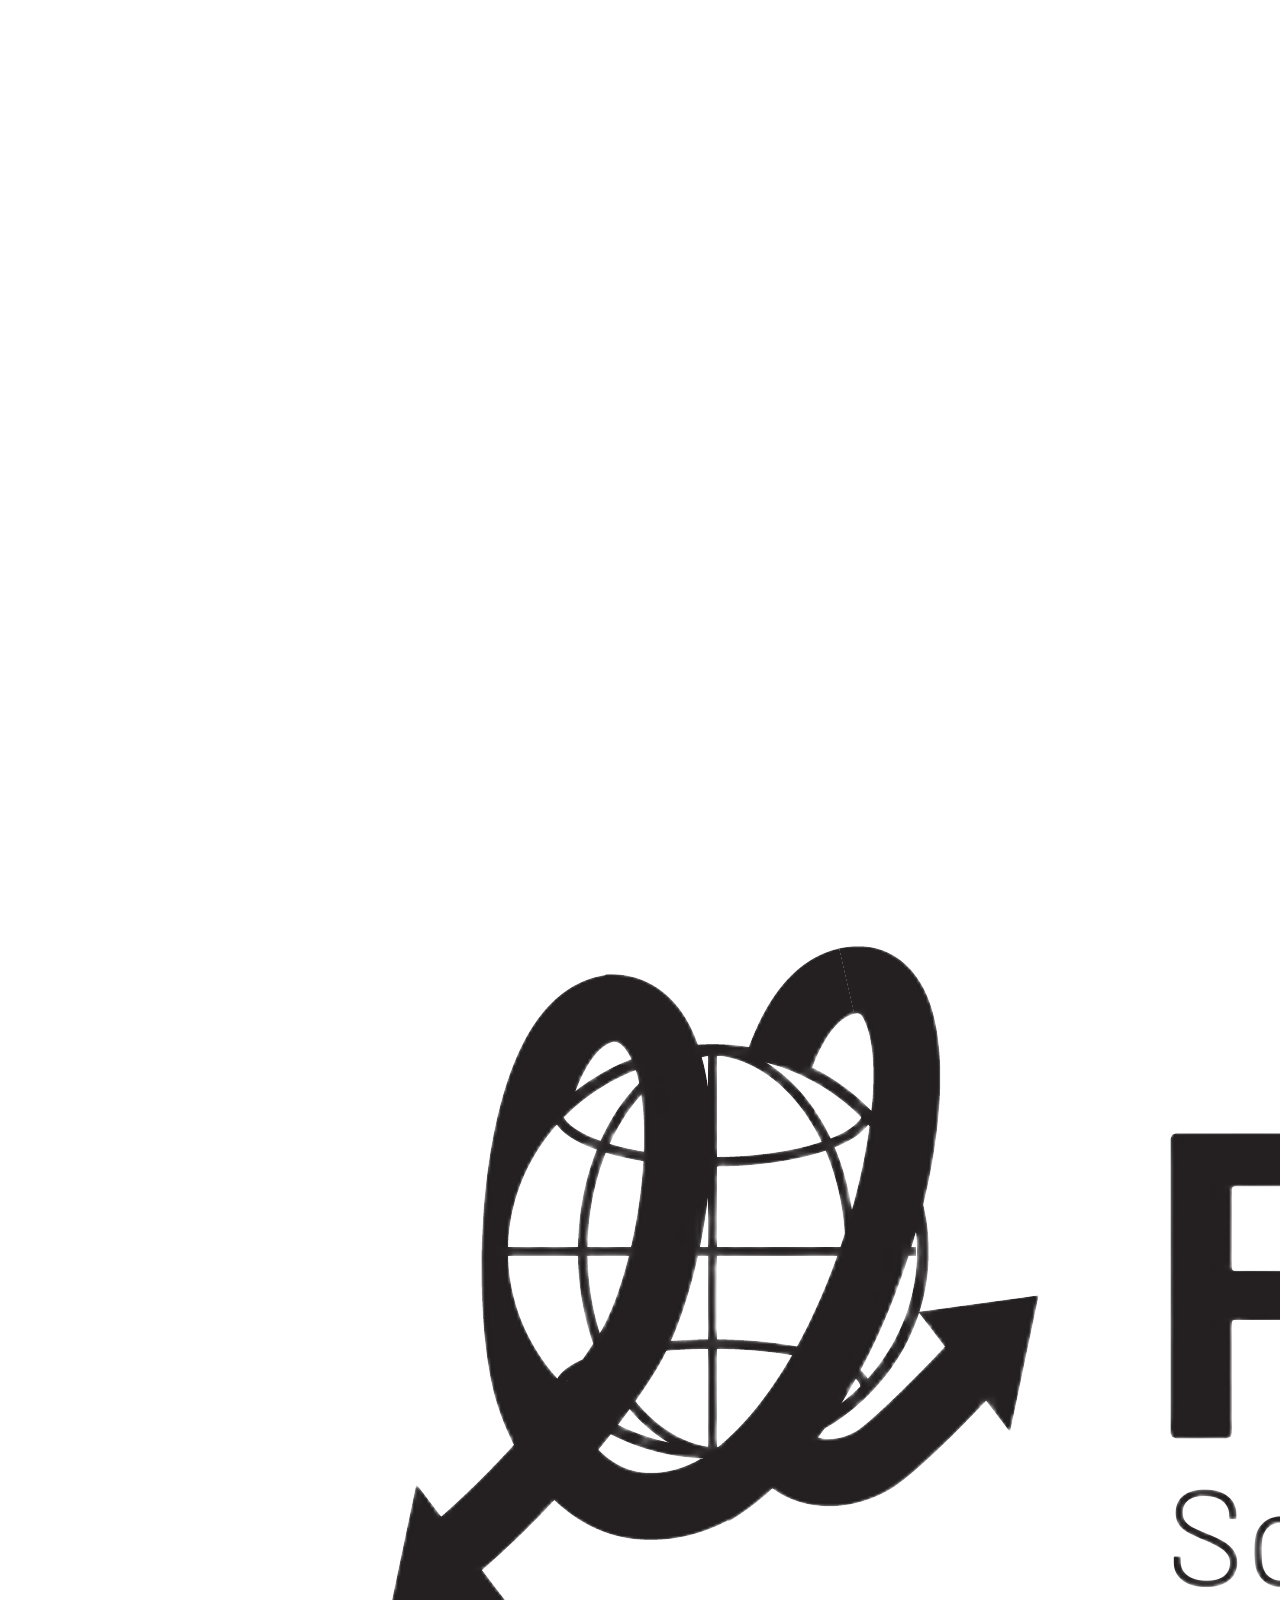
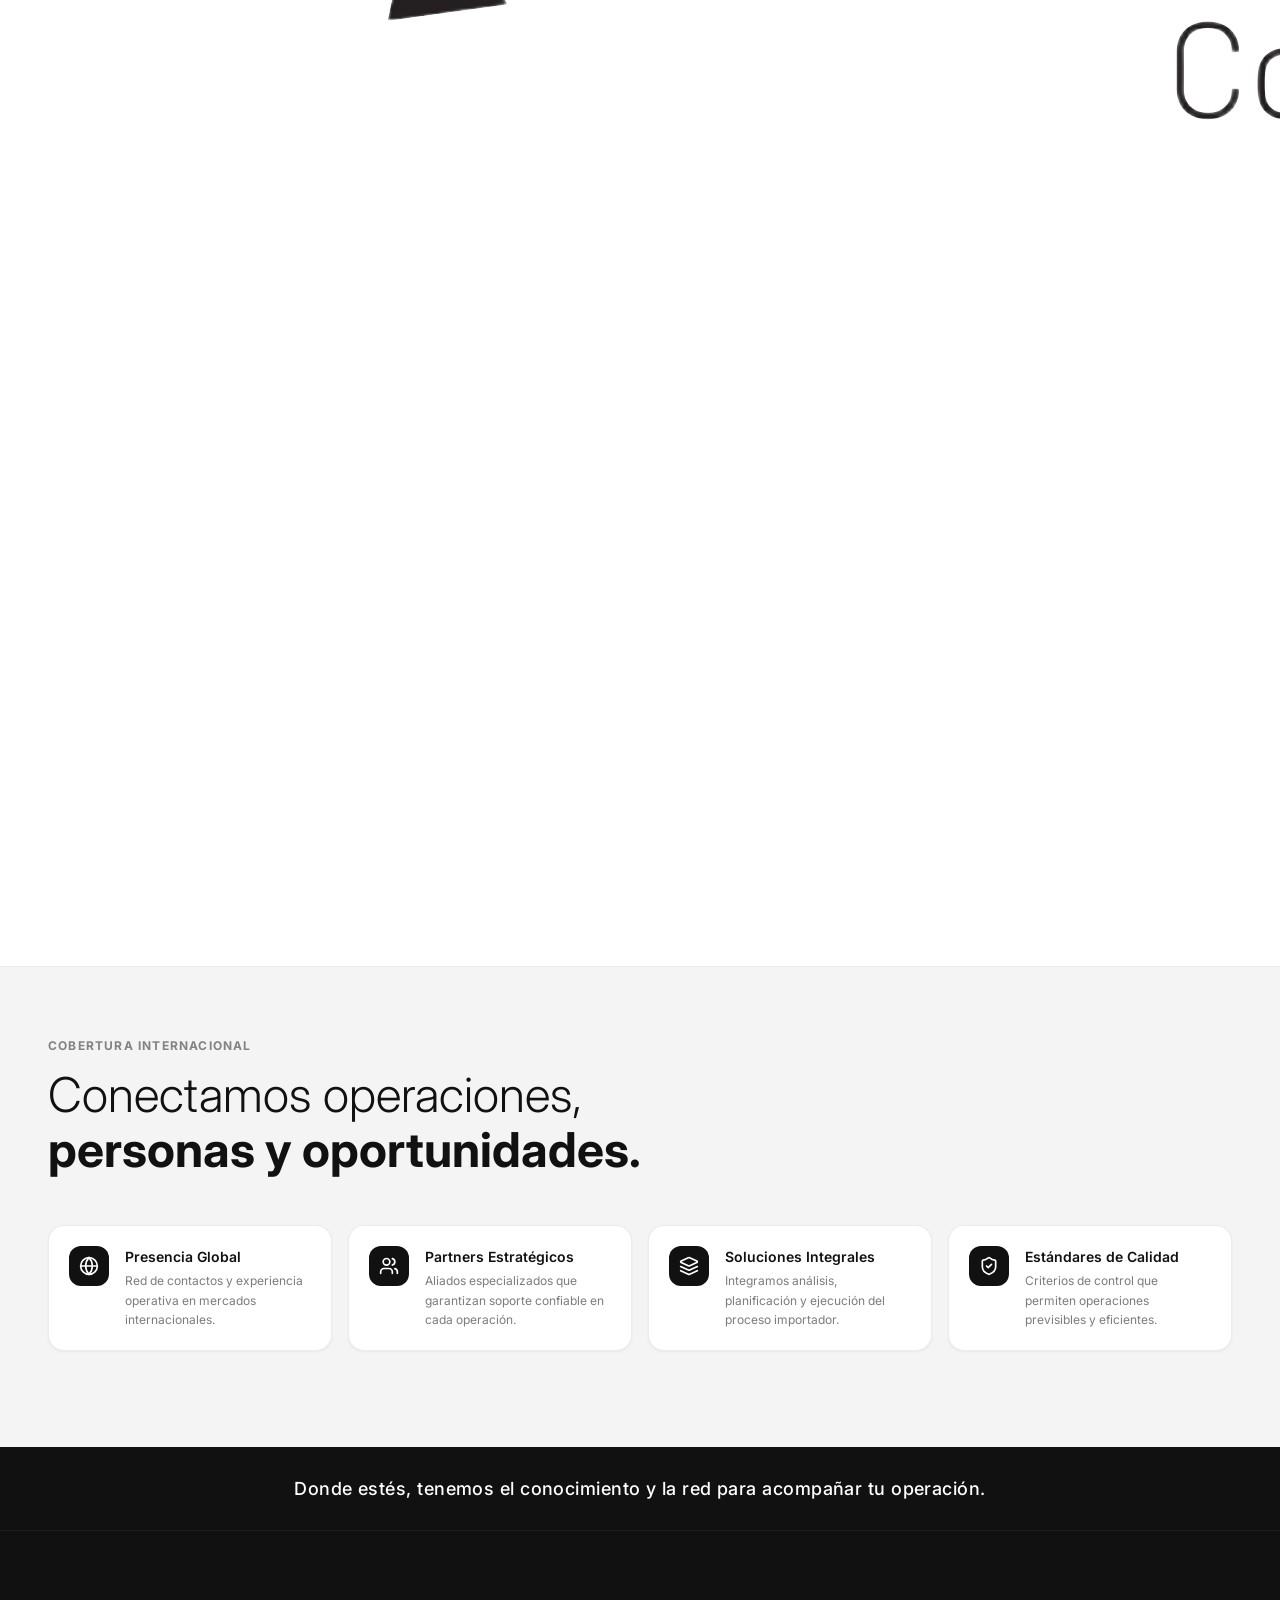
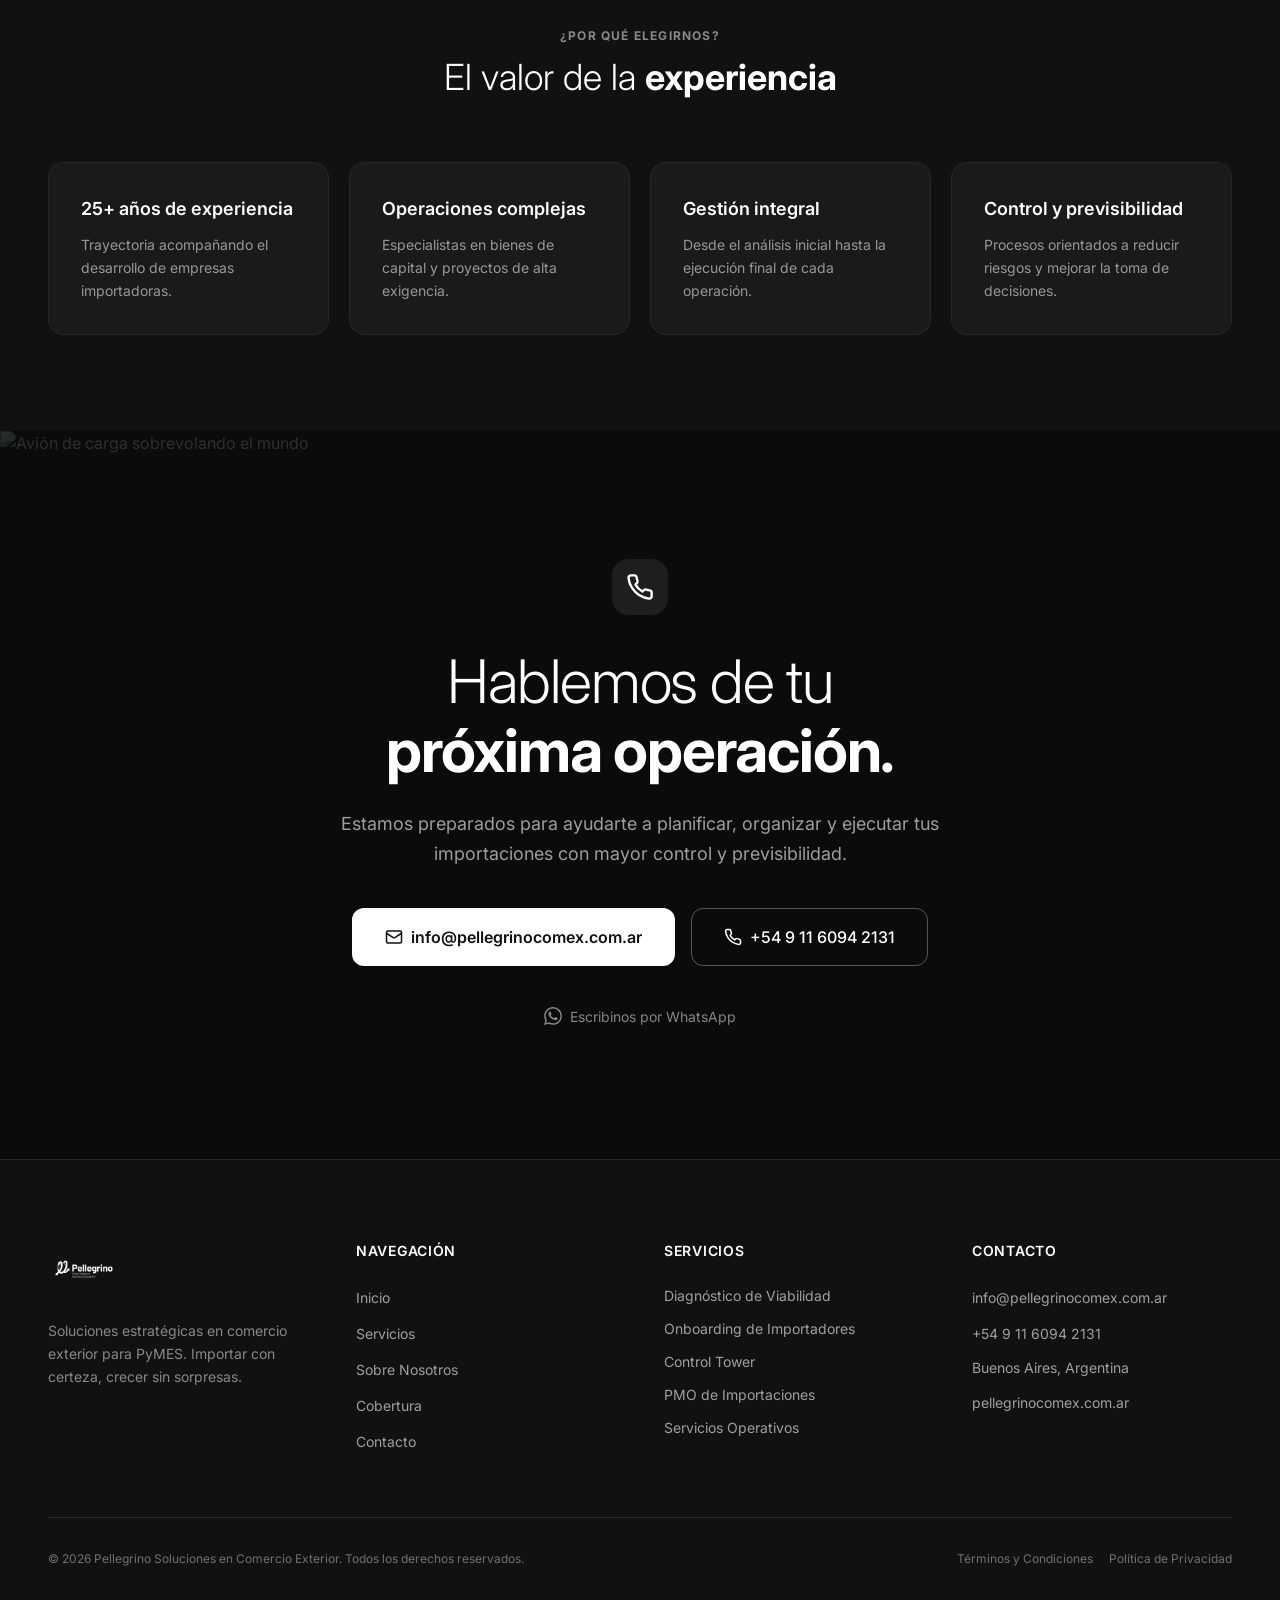
==== commit bfdcf2ea: "fix logo path" ====
--- a/pellegrino-html/index.html
+++ b/pellegrino-html/index.html
@@ -33,7 +33,7 @@
     <header class="navbar" id="navbar">
       <div class="container navbar__inner">
         <a href="#hero" class="navbar__logo" aria-label="Pellegrino — Inicio">
-          <img src="assets/logo-color.png" alt="Pellegrino — Soluciones en Comercio Exterior" class="logo logo--color" />
+          <img src="assets/logo-transparent.png" alt="Pellegrino — Soluciones en Comercio Exterior" class="logo logo-transparent.png" />
         </a>
 
         <nav class="navbar__nav">
